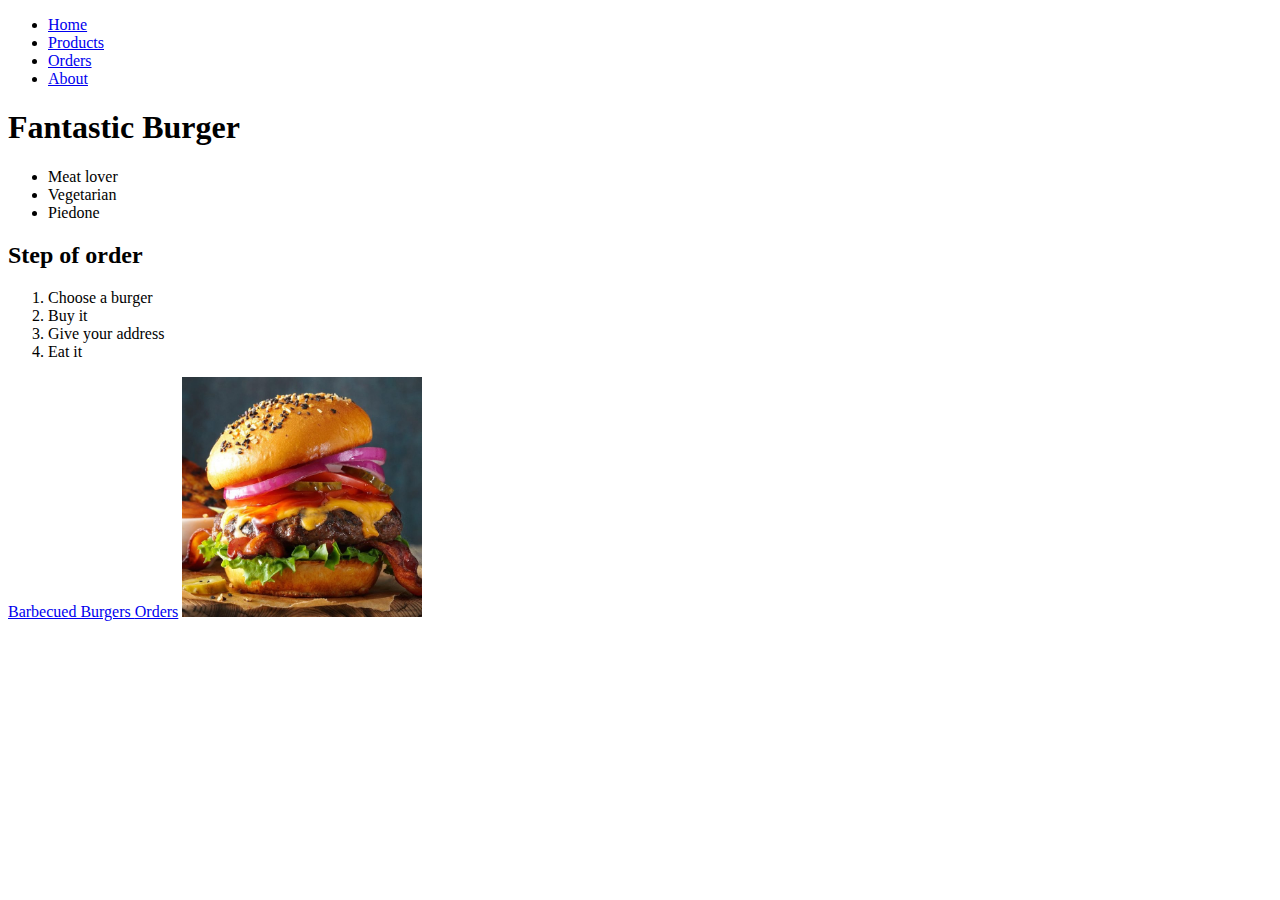
==== index.html @ 796fb750 "Init page." ====
<!DOCTYPE html>
<html lang="en">

<head>
    <meta charset="UTF-8">
    <meta http-equiv="X-UA-Compatible" content="IE=edge">
    <meta name="viewport" content="width=device-width, initial-scale=1.0">
    <title>Egy szuper oldal</title>
</head>

<body>
    <ul>
        <li>
            <a href="/">Home</a>
        </li>
        <li>
            <a href="/pages/products.html">Products</a>
        </li>
        <li>
            <a href="/pages/orders.html">Orders</a>
        </li>
        <li>
            <a href="/about.html">About</a>
        </li>
    </ul>

    <h1>Fantastic Burger</h1>
    <ul>
        <li>Meat lover</li>
        <li>Vegetarian</li>
        <li>Piedone</li>
    </ul>

    <h2>Step of order</h2>
    <ol>
        <li>Choose a burger</li>
        <li>Buy it</li>
        <li>Give your address</li>
        <li>Eat it</li>
    </ol>

    <a href="https://www.tasteofhome.com/collection/best-hamburger-recipes/">
        Barbecued Burgers
    </a>

    <a href="pages/orders.html">Orders</a>

    <!--  target blank új oldalban nyitja meg a lapot  -->
    <a target="blank" href="https://www.tasteofhome.com/collection/best-hamburger-recipes/">
        <img width="240px" src="img/burger.jpg" alt="Tasty Burger">
    </a>


</body>

</html>
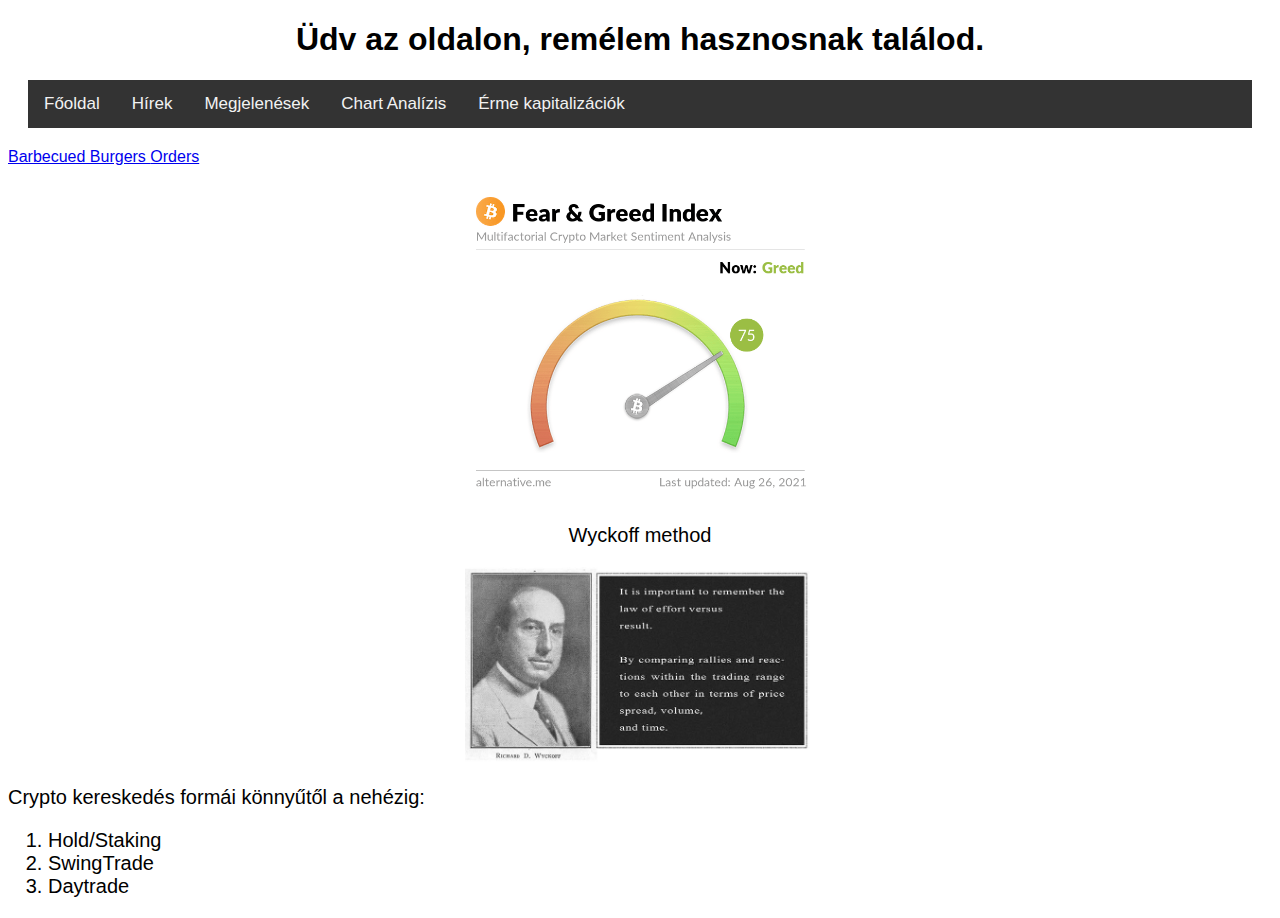
==== commit c5befca0: "Init page." ====
--- a/index.html
+++ b/index.html
@@ -5,50 +5,61 @@
     <meta charset="UTF-8">
     <meta http-equiv="X-UA-Compatible" content="IE=edge">
     <meta name="viewport" content="width=device-width, initial-scale=1.0">
-    <title>Egy szuper oldal</title>
+    <title>CryptoLexikon</title>
+    <link rel="stylesheet" href="css/crypto.css">
 </head>
 
 <body>
-    <ul>
-        <li>
-            <a href="/">Home</a>
-        </li>
-        <li>
-            <a href="/pages/products.html">Products</a>
-        </li>
-        <li>
-            <a href="/pages/orders.html">Orders</a>
-        </li>
-        <li>
-            <a href="/about.html">About</a>
-        </li>
-    </ul>
 
-    <h1>Fantastic Burger</h1>
-    <ul>
-        <li>Meat lover</li>
-        <li>Vegetarian</li>
-        <li>Piedone</li>
-    </ul>
+    <h1>Üdv az oldalon, remélem hasznosnak találod.</h1>
+    <div class="topnav">
+    
+        
+            <a href="/">Főoldal</a>
+        
+        
+            <a target="blank" href="https://www.kriptoworld.hu/">Hírek</a>
+        
+            <a target="blank" href="https://coinmarketcal.com/en/?form%5Bdate_range%5D=26%2F08%2F2021+-+01%2F08%2F2024&form%5Bkeyword%5D=&form%5Bcategories%5D%5B%5D=1&form%5Bsort_by%5D=date&form%5Bsubmit%5D=">Megjelenések</a>
+        
+        
+       
+            <a target="blank" href="https://www.tradingview.com/chart/iv9Q85GX/">Chart Analízis</a>
+        
+        
+            <a target="blank" href="https://www.coingecko.com/hu">Érme kapitalizációk</a>
+        
+    
+</div>
 
-    <h2>Step of order</h2>
-    <ol>
-        <li>Choose a burger</li>
-        <li>Buy it</li>
-        <li>Give your address</li>
-        <li>Eat it</li>
-    </ol>
+
 
     <a href="https://www.tasteofhome.com/collection/best-hamburger-recipes/">
         Barbecued Burgers
     </a>
 
     <a href="pages/orders.html">Orders</a>
+    <div>
 
     <!--  target blank új oldalban nyitja meg a lapot  -->
-    <a target="blank" href="https://www.tasteofhome.com/collection/best-hamburger-recipes/">
-        <img width="240px" src="img/burger.jpg" alt="Tasty Burger">
+    <a target="blank" href="https://alternative.me/crypto/fear-and-greed-index/">
+        <img width="350px" src="img/greed.png" alt="Crypto Fear and Greed Index">
     </a>
+    <p>Wyckoff method</p>
+    <a target="blank" href="https://school.stockcharts.com/doku.php?id=market_analysis:the_wyckoff_method">
+        <img width="350px" src="img/Wyckoff.jpg" alt="wyckoffmethod">
+    </a>
+
+    </div>
+
+    <div2>
+    <p>Crypto kereskedés formái könnyűtől a nehézig:</p>
+<ol>
+    <li>Hold/Staking</li>
+    <li>SwingTrade</li>
+    <li>Daytrade</li>
+</ol>
+    </div2>
 
 
 </body>
--- a/css/crypto.css
+++ b/css/crypto.css
@@ -0,0 +1,44 @@
+html{
+    font-family:Impact, Haettenschweiler, 'Arial Narrow Bold', sans-serif
+}
+
+.topnav {
+    background-color: #333;
+    overflow: hidden;
+  }
+
+  .topnav a {
+    float: left;
+    color: #f2f2f2;
+    text-align: center;
+    padding: 14px 16px;
+    text-decoration: none;
+    font-size: 17px;
+  }  
+
+  .topnav a:hover {
+    background-color: #ddd;
+    color: black;
+  }
+
+  .topnav a.active {
+    background-color: #04AA6D;
+    color: white;
+  }
+
+h1{
+    text-align: center;
+}
+
+div{
+    text-align: center;
+    margin: 20px;
+}
+
+div2{
+    font-size: 20px;
+}
+
+p{
+    font-size: 20px;
+}
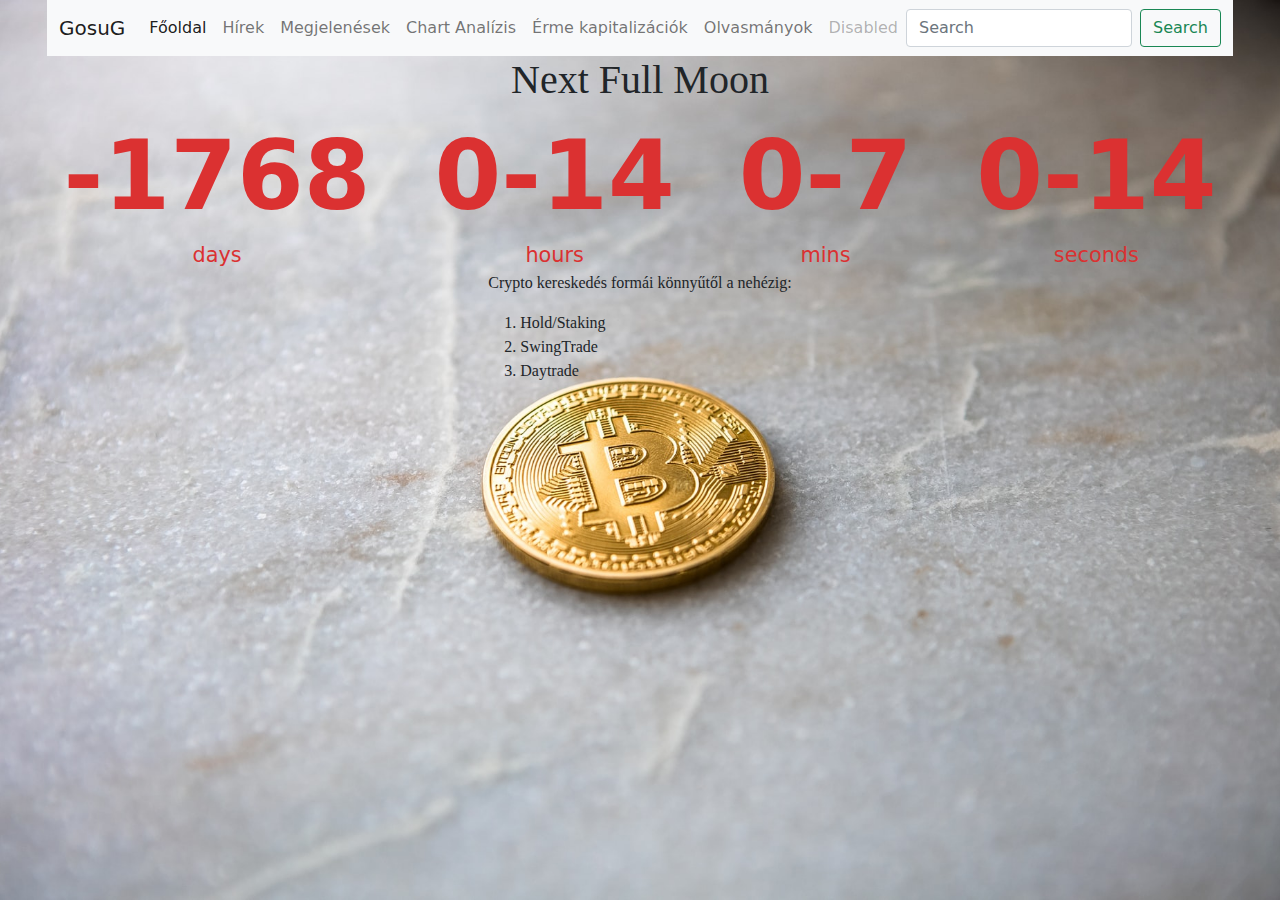
==== commit 562f7594: "Init page." ====
--- a/index.html
+++ b/index.html
@@ -4,62 +4,83 @@
 <head>
     <meta charset="UTF-8">
     <meta http-equiv="X-UA-Compatible" content="IE=edge">
-    <meta name="viewport" content="width=device-width, initial-scale=1.0">
+    <meta name="viewport" content="width=device-width, initial-scale=1.0, shrink-to-fit=no">
     <title>CryptoLexikon</title>
     <link rel="stylesheet" href="css/crypto.css">
+    <link rel="stylesheet" href="./lib/bootstrap-5.1.0-dist/css/bootstrap.min.css">
+    
 </head>
 
 <body>
 
-    <h1>Üdv az oldalon, remélem hasznosnak találod.</h1>
-    <div class="topnav">
-    
-        
-            <a href="/">Főoldal</a>
-        
-        
-            <a target="blank" href="https://www.kriptoworld.hu/">Hírek</a>
-        
-            <a target="blank" href="https://coinmarketcal.com/en/?form%5Bdate_range%5D=26%2F08%2F2021+-+01%2F08%2F2024&form%5Bkeyword%5D=&form%5Bcategories%5D%5B%5D=1&form%5Bsort_by%5D=date&form%5Bsubmit%5D=">Megjelenések</a>
-        
-        
+    <nav class="navbar navbar-expand-lg navbar-light bg-light">
+        <div class="container-fluid">
+          <a class="navbar-brand" href="#">GosuG</a>
+          <button class="navbar-toggler" type="button" data-bs-toggle="collapse" data-bs-target="#navbarSupportedContent" aria-controls="navbarSupportedContent" aria-expanded="false" aria-label="Toggle navigation">
+            <span class="navbar-toggler-icon"></span>
+          </button>
+          <div class="collapse navbar-collapse" id="navbarSupportedContent">
+            <ul class="navbar-nav me-auto mb-2 mb-lg-0">
+              <li class="nav-item">
+                <a class="nav-link active" aria-current="page" href="/">Főoldal</a>
+              </li>
+              <li class="nav-item">
+                <a class="nav-link" target="blank" href="https://www.kriptoworld.hu/">Hírek</a>
+              </li>
+              <li class="nav-item">
+                <a class="nav-link" target="blank" href="https://coinmarketcal.com/en/?form%5Bdate_range%5D=26%2F08%2F2021+-+01%2F08%2F2024&form%5Bkeyword%5D=&form%5Bcategories%5D%5B%5D=1&form%5Bsort_by%5D=date&form%5Bsubmit%5D=">Megjelenések</a>
+              </li>
+              <li class="nav-item">
+                <a class="nav-link" target="blank" href="https://www.tradingview.com/chart/iv9Q85GX/">Chart Analízis</a>
+              <li class="nav-item">
+                <a class="nav-link" target="blank" href="https://www.coingecko.com/hu">Érme kapitalizációk</a>
+              <li class="nav-item">
+                <a class="nav-link" target="blank" href="https://school.stockcharts.com/doku.php?id=market_analysis:the_wyckoff_method">Olvasmányok</a>
+            
+              <li class="nav-item">
+                <a class="nav-link disabled">Disabled</a>
+              </li>
+            </ul>
+            <form class="d-flex">
+              <input class="form-control me-2" type="search" placeholder="Search" aria-label="Search">
+              <button class="btn btn-outline-success" type="submit">Search</button>
+            </form>
+          </div>
+        </div>
+      </nav>
+
+    <script src="/js/timer.js" defer></script>
+    <h1>Next Full Moon</h1>
+
+    <div class="countdown-container">
+        <div class="countdown-el days-c">
+            <p class="big-text" id="days">0</p>
+            <span>days</span>
+        </div>
+        <div class="countdown-el days-c">
+            <p class="big-text" id="hours">0</p>
+            <span>hours</span>
+        </div>
+        <div class="countdown-el days-c">
+            <p class="big-text" id="mins">0</p>
+            <span>mins</span>
+        </div>
+        <div class="countdown-el days-c">
+            <p class="big-text" id="seconds">0</p>
+            <span>seconds</span>
+        </div>
        
-            <a target="blank" href="https://www.tradingview.com/chart/iv9Q85GX/">Chart Analízis</a>
-        
-        
-            <a target="blank" href="https://www.coingecko.com/hu">Érme kapitalizációk</a>
-        
-    
-</div>
+     </div>
 
 
-
-    <a href="https://www.tasteofhome.com/collection/best-hamburger-recipes/">
-        Barbecued Burgers
-    </a>
-
-    <a href="pages/orders.html">Orders</a>
-    <div>
-
-    <!--  target blank új oldalban nyitja meg a lapot  -->
-    <a target="blank" href="https://alternative.me/crypto/fear-and-greed-index/">
-        <img width="350px" src="img/greed.png" alt="Crypto Fear and Greed Index">
-    </a>
-    <p>Wyckoff method</p>
-    <a target="blank" href="https://school.stockcharts.com/doku.php?id=market_analysis:the_wyckoff_method">
-        <img width="350px" src="img/Wyckoff.jpg" alt="wyckoffmethod">
-    </a>
-
+    <div class="crypto-szoveg">
+        <p>Crypto kereskedés formái könnyűtől a nehézig:</p>
+        <ol>
+            <li>Hold/Staking</li>
+            <li>SwingTrade</li>
+            <li>Daytrade</li>
+        </ol>
     </div>
-
-    <div2>
-    <p>Crypto kereskedés formái könnyűtől a nehézig:</p>
-<ol>
-    <li>Hold/Staking</li>
-    <li>SwingTrade</li>
-    <li>Daytrade</li>
-</ol>
-    </div2>
 
 
 </body>
--- a/css/crypto.css
+++ b/css/crypto.css
@@ -1,44 +1,49 @@
-html{
-    font-family:Impact, Haettenschweiler, 'Arial Narrow Bold', sans-serif
+* {
+  box-sizing: border-box;
 }
-
-.topnav {
-    background-color: #333;
-    overflow: hidden;
-  }
-
-  .topnav a {
-    float: left;
-    color: #f2f2f2;
-    text-align: center;
-    padding: 14px 16px;
-    text-decoration: none;
-    font-size: 17px;
-  }  
-
-  .topnav a:hover {
-    background-color: #ddd;
-    color: black;
-  }
-
-  .topnav a.active {
-    background-color: #04AA6D;
-    color: white;
+body {
+  font-family: Georgia, 'Times New Roman', Times, serif;
+  background-image: url("/img/background.jpg");
+  background-size: cover;
+  background-position: center center;
+  display: flex;
+  flex-direction: column;
+  align-items: center;
+  min-height: 100vh;
+  margin: 0;
+  
   }
 
 h1{
-    text-align: center;
+  font-family: Georgia, 'Times New Roman', Times, serif;
+  font-weight: normal;
+  font-size: 4rem;
+  margin-top: 5rem;
 }
 
-div{
-    text-align: center;
-    margin: 20px;
+.countdown-container {
+  color: rgb(219, 49, 49);
+  display: flex;
+  flex-wrap: wrap;
+  align-items: center;
+  justify-content: center;
 }
 
-div2{
-    font-size: 20px;
+.big-text {
+  font-weight: bold;
+  font-size: 6rem;
+  line-height: 1;
+  margin: 1rem 2rem;
 }
 
-p{
-    font-size: 20px;
+.countdown-el {
+  text-align: center;
 }
+
+.countdown-el span {
+  font-size: 1.3rem;
+}
+
+.crypto-szoveg {
+  font-family: Georgia, 'Times New Roman', Times, serif;
+}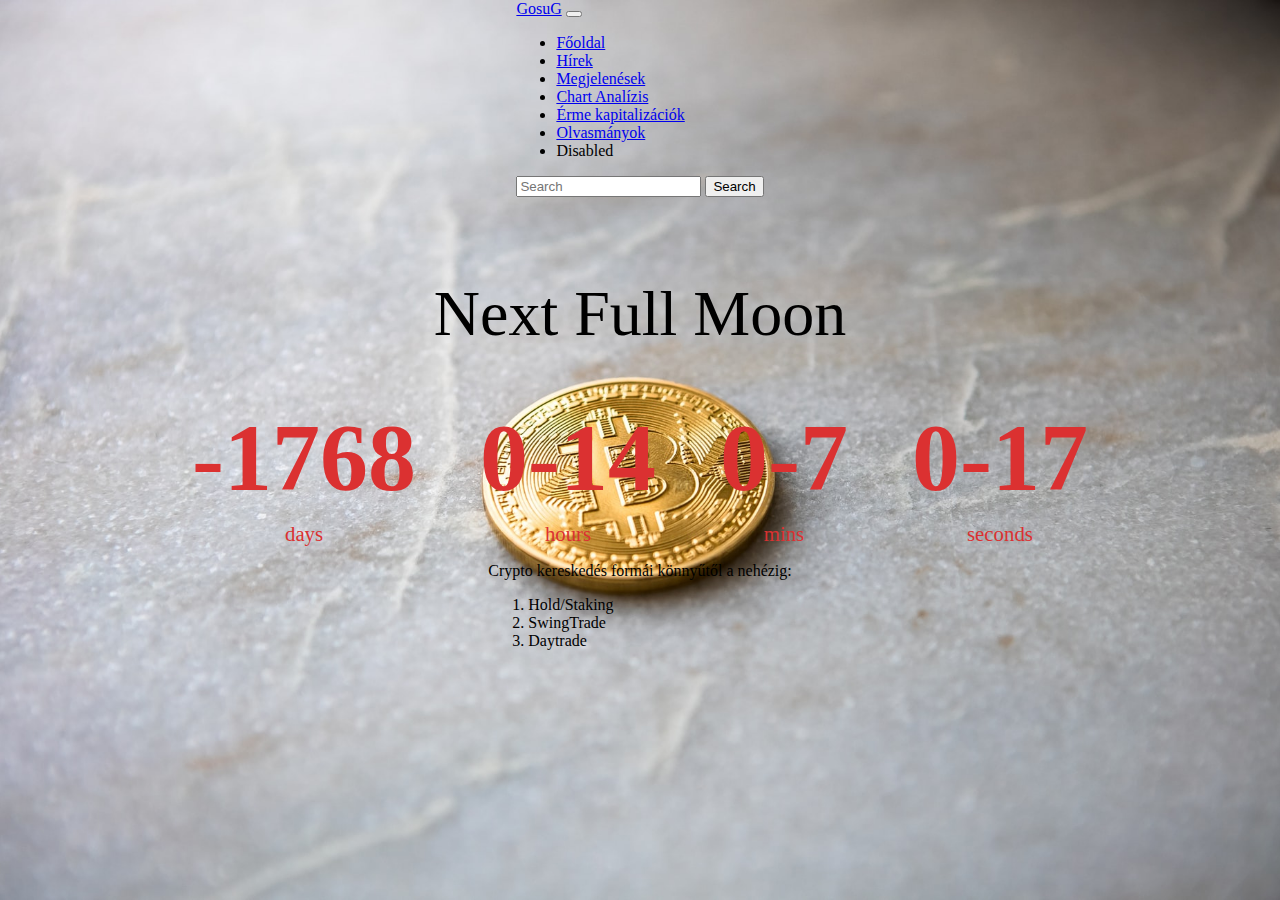
==== commit eb48cece: "Init page." ====
--- a/index.html
+++ b/index.html
@@ -7,7 +7,7 @@
     <meta name="viewport" content="width=device-width, initial-scale=1.0, shrink-to-fit=no">
     <title>CryptoLexikon</title>
     <link rel="stylesheet" href="css/crypto.css">
-    <link rel="stylesheet" href="./lib/bootstrap-5.1.0-dist/css/bootstrap.min.css">
+    
     
 </head>
 
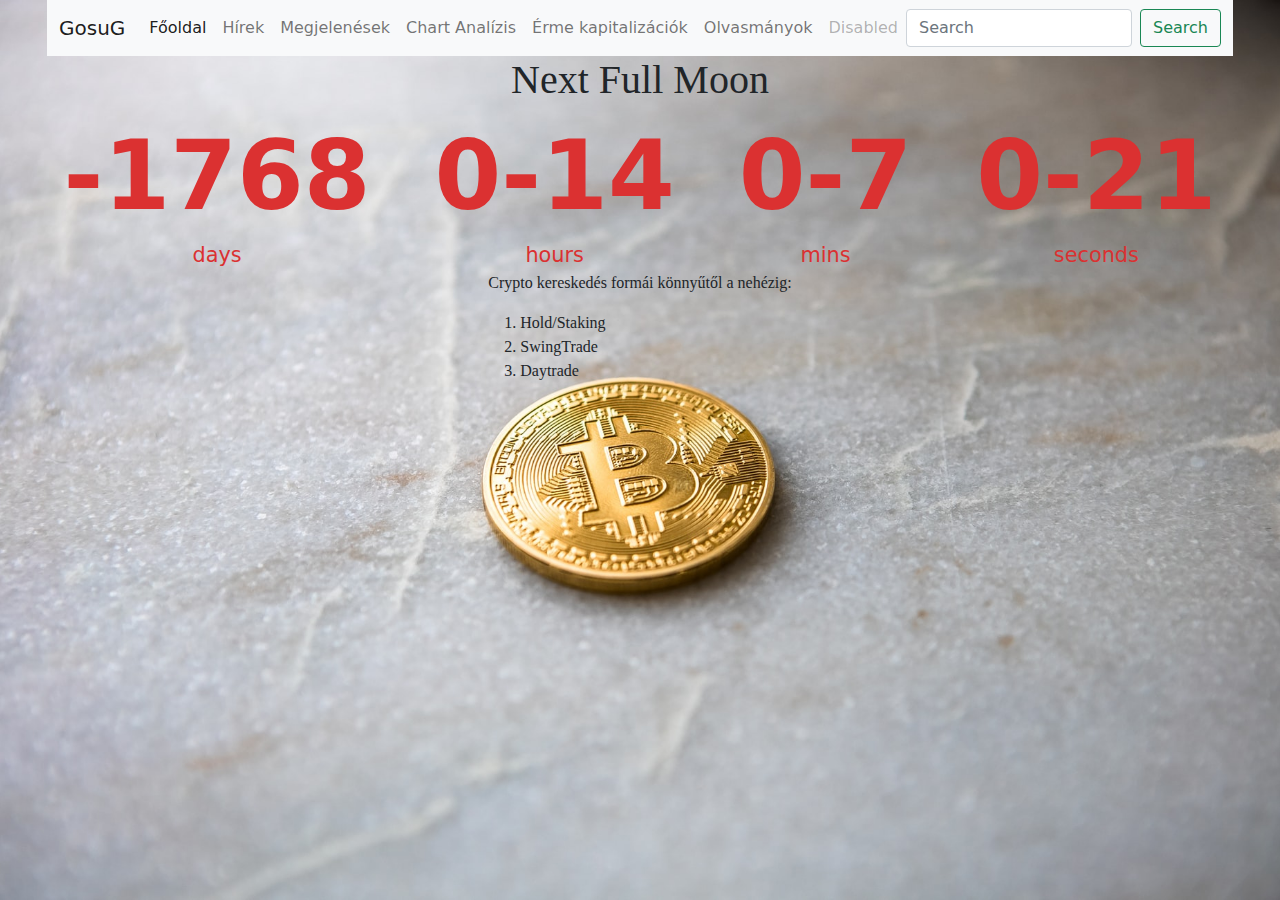
==== commit 1c348870: "Init page." ====
--- a/index.html
+++ b/index.html
@@ -7,7 +7,7 @@
     <meta name="viewport" content="width=device-width, initial-scale=1.0, shrink-to-fit=no">
     <title>CryptoLexikon</title>
     <link rel="stylesheet" href="css/crypto.css">
-    
+    <link rel="stylesheet" href="./lib/bootstrap-5.1.0-dist/css/bootstrap.min.css">
     
 </head>
 
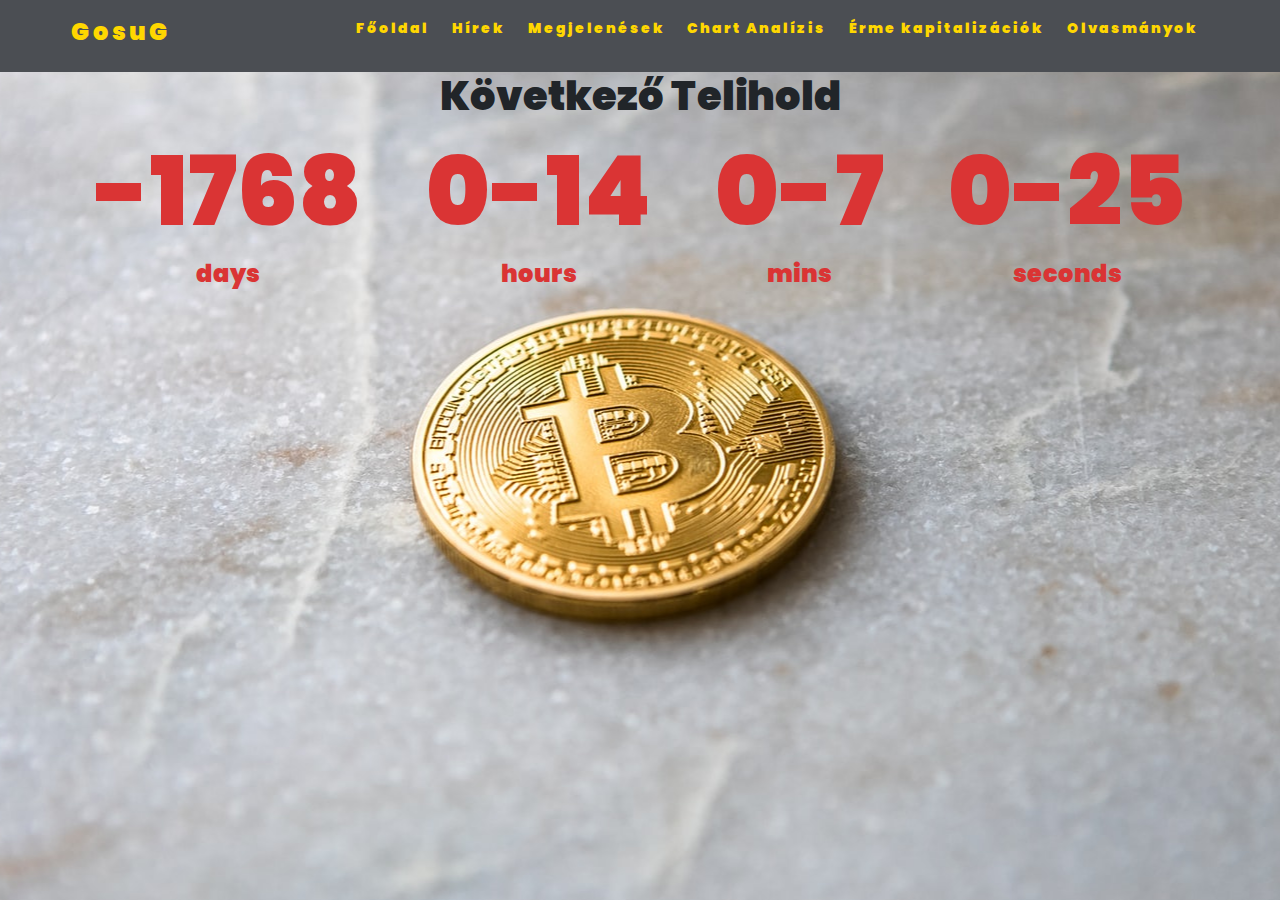
==== commit a11a5ebe: "Init page." ====
--- a/index.html
+++ b/index.html
@@ -13,44 +13,39 @@
 
 <body>
 
-    <nav class="navbar navbar-expand-lg navbar-light bg-light">
-        <div class="container-fluid">
-          <a class="navbar-brand" href="#">GosuG</a>
-          <button class="navbar-toggler" type="button" data-bs-toggle="collapse" data-bs-target="#navbarSupportedContent" aria-controls="navbarSupportedContent" aria-expanded="false" aria-label="Toggle navigation">
-            <span class="navbar-toggler-icon"></span>
-          </button>
-          <div class="collapse navbar-collapse" id="navbarSupportedContent">
-            <ul class="navbar-nav me-auto mb-2 mb-lg-0">
-              <li class="nav-item">
-                <a class="nav-link active" aria-current="page" href="/">Főoldal</a>
-              </li>
-              <li class="nav-item">
-                <a class="nav-link" target="blank" href="https://www.kriptoworld.hu/">Hírek</a>
-              </li>
-              <li class="nav-item">
-                <a class="nav-link" target="blank" href="https://coinmarketcal.com/en/?form%5Bdate_range%5D=26%2F08%2F2021+-+01%2F08%2F2024&form%5Bkeyword%5D=&form%5Bcategories%5D%5B%5D=1&form%5Bsort_by%5D=date&form%5Bsubmit%5D=">Megjelenések</a>
-              </li>
-              <li class="nav-item">
-                <a class="nav-link" target="blank" href="https://www.tradingview.com/chart/iv9Q85GX/">Chart Analízis</a>
-              <li class="nav-item">
-                <a class="nav-link" target="blank" href="https://www.coingecko.com/hu">Érme kapitalizációk</a>
-              <li class="nav-item">
-                <a class="nav-link" target="blank" href="https://school.stockcharts.com/doku.php?id=market_analysis:the_wyckoff_method">Olvasmányok</a>
-            
-              <li class="nav-item">
-                <a class="nav-link disabled">Disabled</a>
-              </li>
-            </ul>
-            <form class="d-flex">
-              <input class="form-control me-2" type="search" placeholder="Search" aria-label="Search">
-              <button class="btn btn-outline-success" type="submit">Search</button>
-            </form>
-          </div>
-        </div>
-      </nav>
+    <nav>
+      <div class="logo">
+        <h4>GosuG</h4>
+      </div>
+      <ul class="nav-links">
+        <li>
+          <a aria-current="page" href="/">Főoldal</a>
+        </li>
+        <li>
+          <a target="blank" href="https://www.kriptoworld.hu/">Hírek</a
+            ></li>
+        <li>
+          <a target="blank" href="https://coinmarketcal.com/en/?form%5Bdate_range%5D=26%2F08%2F2021+-+01%2F08%2F2024&form%5Bkeyword%5D=&form%5Bcategories%5D%5B%5D=1&form%5Bsort_by%5D=date&form%5Bsubmit%5D=">Megjelenések</a>
+        </li>
+        <li>
+          <a target="blank" href="https://www.tradingview.com/chart/iv9Q85GX/">Chart Analízis</a>
+        </li>
+        <li>
+          <a target="blank" href="https://www.coingecko.com/hu">Érme kapitalizációk</a>
+        </li>
+        <li>
+          <a target="blank" href="https://school.stockcharts.com/doku.php?id=market_analysis:the_wyckoff_method">Olvasmányok</a>
+        </li>
+      </ul>
+      <div class="burger">
+        <div class="line1"></div>
+        <div class="line2"></div>
+        <div class="line3"></div>
+      </div>
+    </nav>
 
-    <script src="/js/timer.js" defer></script>
-    <h1>Next Full Moon</h1>
+    <script src="/js/script.js" defer></script>
+    <h1>Következő Telihold</h1>
 
     <div class="countdown-container">
         <div class="countdown-el days-c">
@@ -72,17 +67,7 @@
        
      </div>
 
-
-    <div class="crypto-szoveg">
-        <p>Crypto kereskedés formái könnyűtől a nehézig:</p>
-        <ol>
-            <li>Hold/Staking</li>
-            <li>SwingTrade</li>
-            <li>Daytrade</li>
-        </ol>
-    </div>
-
-
+    
 </body>
 
 </html>--- a/css/crypto.css
+++ b/css/crypto.css
@@ -1,28 +1,135 @@
+@font-face {
+  font-family: "Poppins";
+  src: url(/fonts/Poppins-Black.ttf);
+  font-weight: 400;
+}
+
 * {
+  font-family: "Poppins", sans-serif;
+  margin: 0px;
+  padding:0px;
   box-sizing: border-box;
 }
 body {
-  font-family: Georgia, 'Times New Roman', Times, serif;
   background-image: url("/img/background.jpg");
-  background-size: cover;
   background-position: center center;
-  display: flex;
   flex-direction: column;
   align-items: center;
-  min-height: 100vh;
-  margin: 0;
-  
+  min-height: 92vh;
   }
 
-h1{
-  font-family: Georgia, 'Times New Roman', Times, serif;
-  font-weight: normal;
-  font-size: 4rem;
-  margin-top: 5rem;
+nav {
+  display: flex;
+  justify-content: space-around;
+  align-items: center;
+  min-height: 8vh;
+  background-color: #4B4E53;
+}
+
+.logo {
+  color:#FFD700;
+  letter-spacing: 3px;
+  font-size: 20px;
+}
+
+.nav-links{
+  display: flex;
+  justify-content: space-around;
+  width:70%;
+}
+
+/* Ezzel tüntetjük el a nav bárban lévő felsorolási pontokat. */
+.nav-links li{
+  list-style: none;
+}
+
+.nav-links a{
+  color:#FFD700;
+  text-decoration: none;
+  letter-spacing: 2px;
+  font-weight: bold;
+  font-size: 14px;
+}
+
+.burger{
+  display: none;
+  cursor: pointer;
+}
+
+.burger div{  
+  width: 25px;
+  height: 3px;
+  background-color: #FFD700;
+  margin: 5px;
+  transition: all 0.4s ease;
+}
+
+
+
+/* @media screen and (max-width:1024px) {
+  .nav-links{
+    display: flex;
+    justify-content: space-around;
+    width:65%;
+  }
+} */
+
+@media screen and (max-width:768px) {
+  body{
+    overflow-x: hidden;
+  }
+  .nav-links{
+    position: absolute;
+    right: 0px;
+    height: 92vh;
+    top:8vh;
+    background-color:#4B4E53;
+    display: flex;
+    flex-direction: column;
+    align-items: center;
+    width: 50%;
+    transform: translateX(100%);
+    transition: transform 0.5s ease-in;
+  }
+  .nav-links li{
+    opacity: 0;
+  }
+  .burger{
+    display:block;
+  }
+}
+
+.nav-active{
+  transform: translateX(0%);
+}
+
+@keyframes navLinkFade{
+  from{
+    opacity:0;
+    transform: translateX(50px);
+  }
+  to{
+    opacity: 1;
+    transform: translateX(0px) ;
+  }
+}
+
+.toggle .line1{
+    transform: rotate(-45deg) translate(-5px,6px);
+}
+.toggle .line2{
+  opacity: 0;
+}
+.toggle .line3{
+    transform: rotate(45deg) translate(-5px,-6px);
+}
+
+h1 {
+  text-align: center;
 }
 
 .countdown-container {
-  color: rgb(219, 49, 49);
+  color: rgb(218, 52, 52);
   display: flex;
   flex-wrap: wrap;
   align-items: center;
@@ -41,9 +148,6 @@
 }
 
 .countdown-el span {
-  font-size: 1.3rem;
+  font-size: 1.5rem;
+  font-weight: bold;
 }
-
-.crypto-szoveg {
-  font-family: Georgia, 'Times New Roman', Times, serif;
-}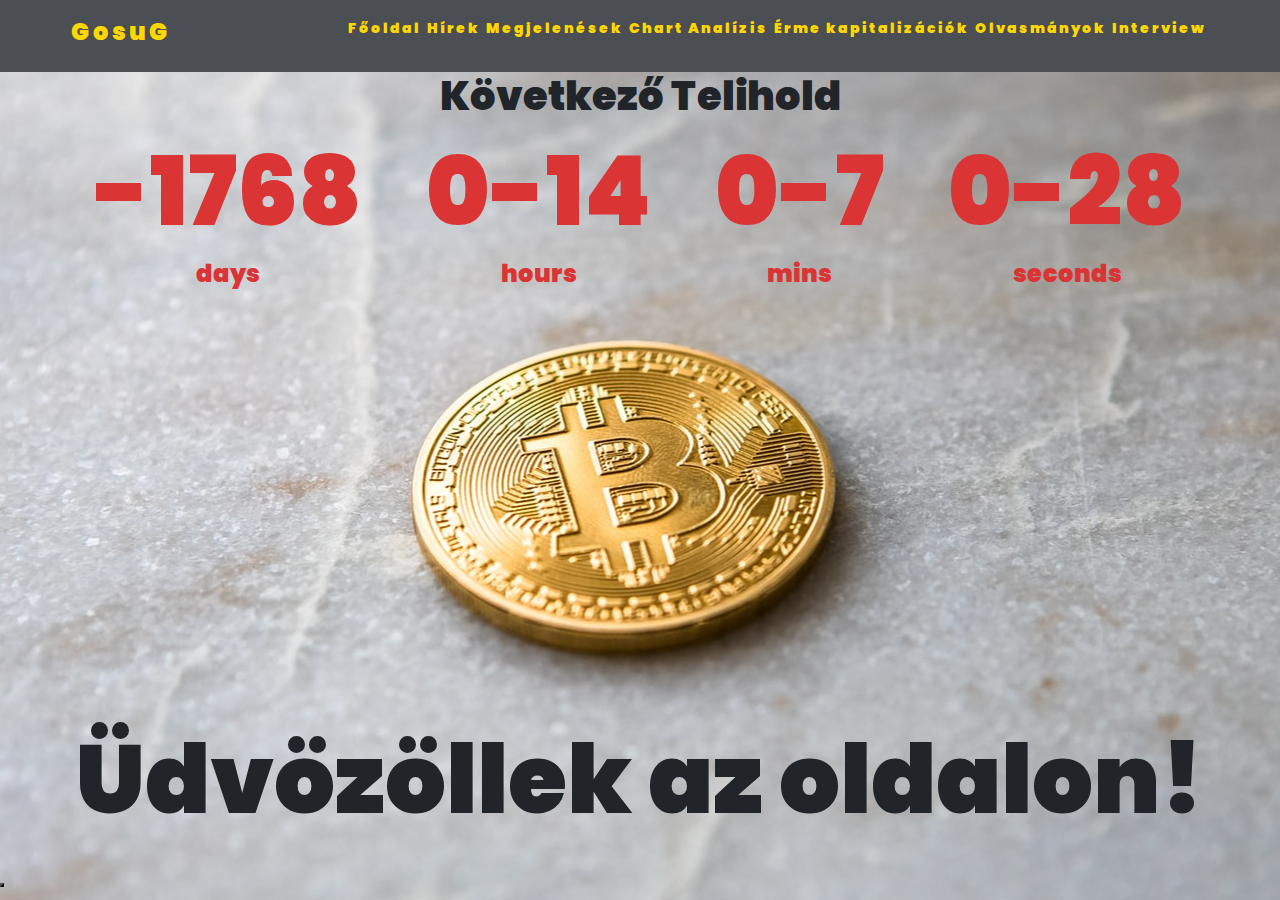
==== commit 3d81b5ed: "Init page." ====
--- a/index.html
+++ b/index.html
@@ -36,6 +36,9 @@
         <li>
           <a target="blank" href="https://school.stockcharts.com/doku.php?id=market_analysis:the_wyckoff_method">Olvasmányok</a>
         </li>
+        <li>
+          <a href="/interview.html">Interview</a>
+        </li>
       </ul>
       <div class="burger">
         <div class="line1"></div>
@@ -67,7 +70,11 @@
        
      </div>
 
-    
+
+     <p id="bottomcenterszoveg">Üdvözöllek az oldalon!</p>
+
+     <button type="button"></button>
+
 </body>
 
 </html>--- a/css/crypto.css
+++ b/css/crypto.css
@@ -3,6 +3,7 @@
   src: url(/fonts/Poppins-Black.ttf);
   font-weight: 400;
 }
+
 
 * {
   font-family: "Poppins", sans-serif;
@@ -91,9 +92,7 @@
     transform: translateX(100%);
     transition: transform 0.5s ease-in;
   }
-  .nav-links li{
-    opacity: 0;
-  }
+ 
   .burger{
     display:block;
   }
@@ -110,7 +109,7 @@
   }
   to{
     opacity: 1;
-    transform: translateX(0px) ;
+    transform: translateX(0px);
   }
 }
 
@@ -151,3 +150,11 @@
   font-size: 1.5rem;
   font-weight: bold;
 }
+
+#bottomcenterszoveg{
+  text-align: center;
+  padding-top: 25rem;
+  font-size: 6rem;
+  text-shadow: #706f6f;
+  margin: 1rem 2rem;
+}
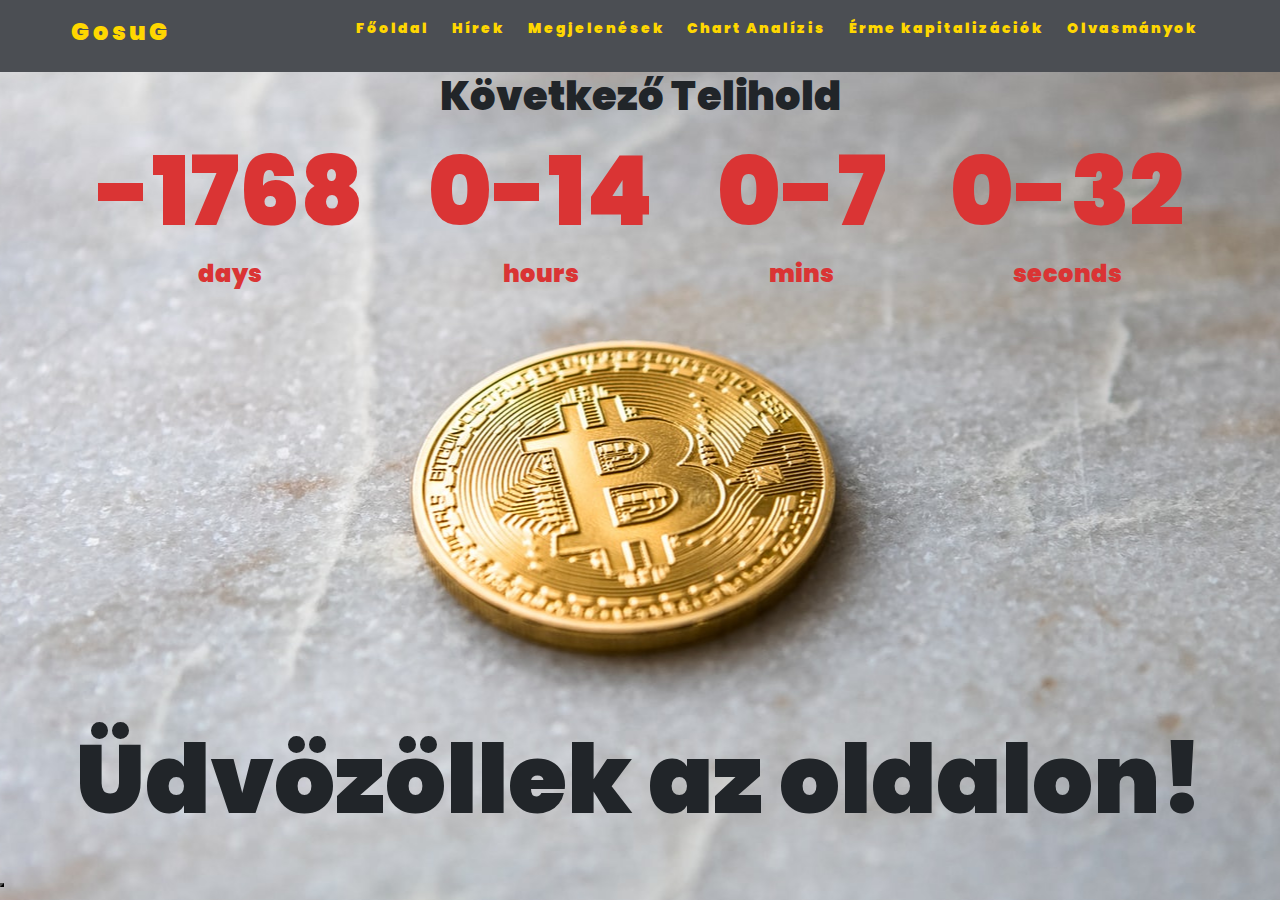
==== commit 14be07df: "Init page." ====
--- a/index.html
+++ b/index.html
@@ -36,9 +36,7 @@
         <li>
           <a target="blank" href="https://school.stockcharts.com/doku.php?id=market_analysis:the_wyckoff_method">Olvasmányok</a>
         </li>
-        <li>
-          <a href="/interview.html">Interview</a>
-        </li>
+        
       </ul>
       <div class="burger">
         <div class="line1"></div>
